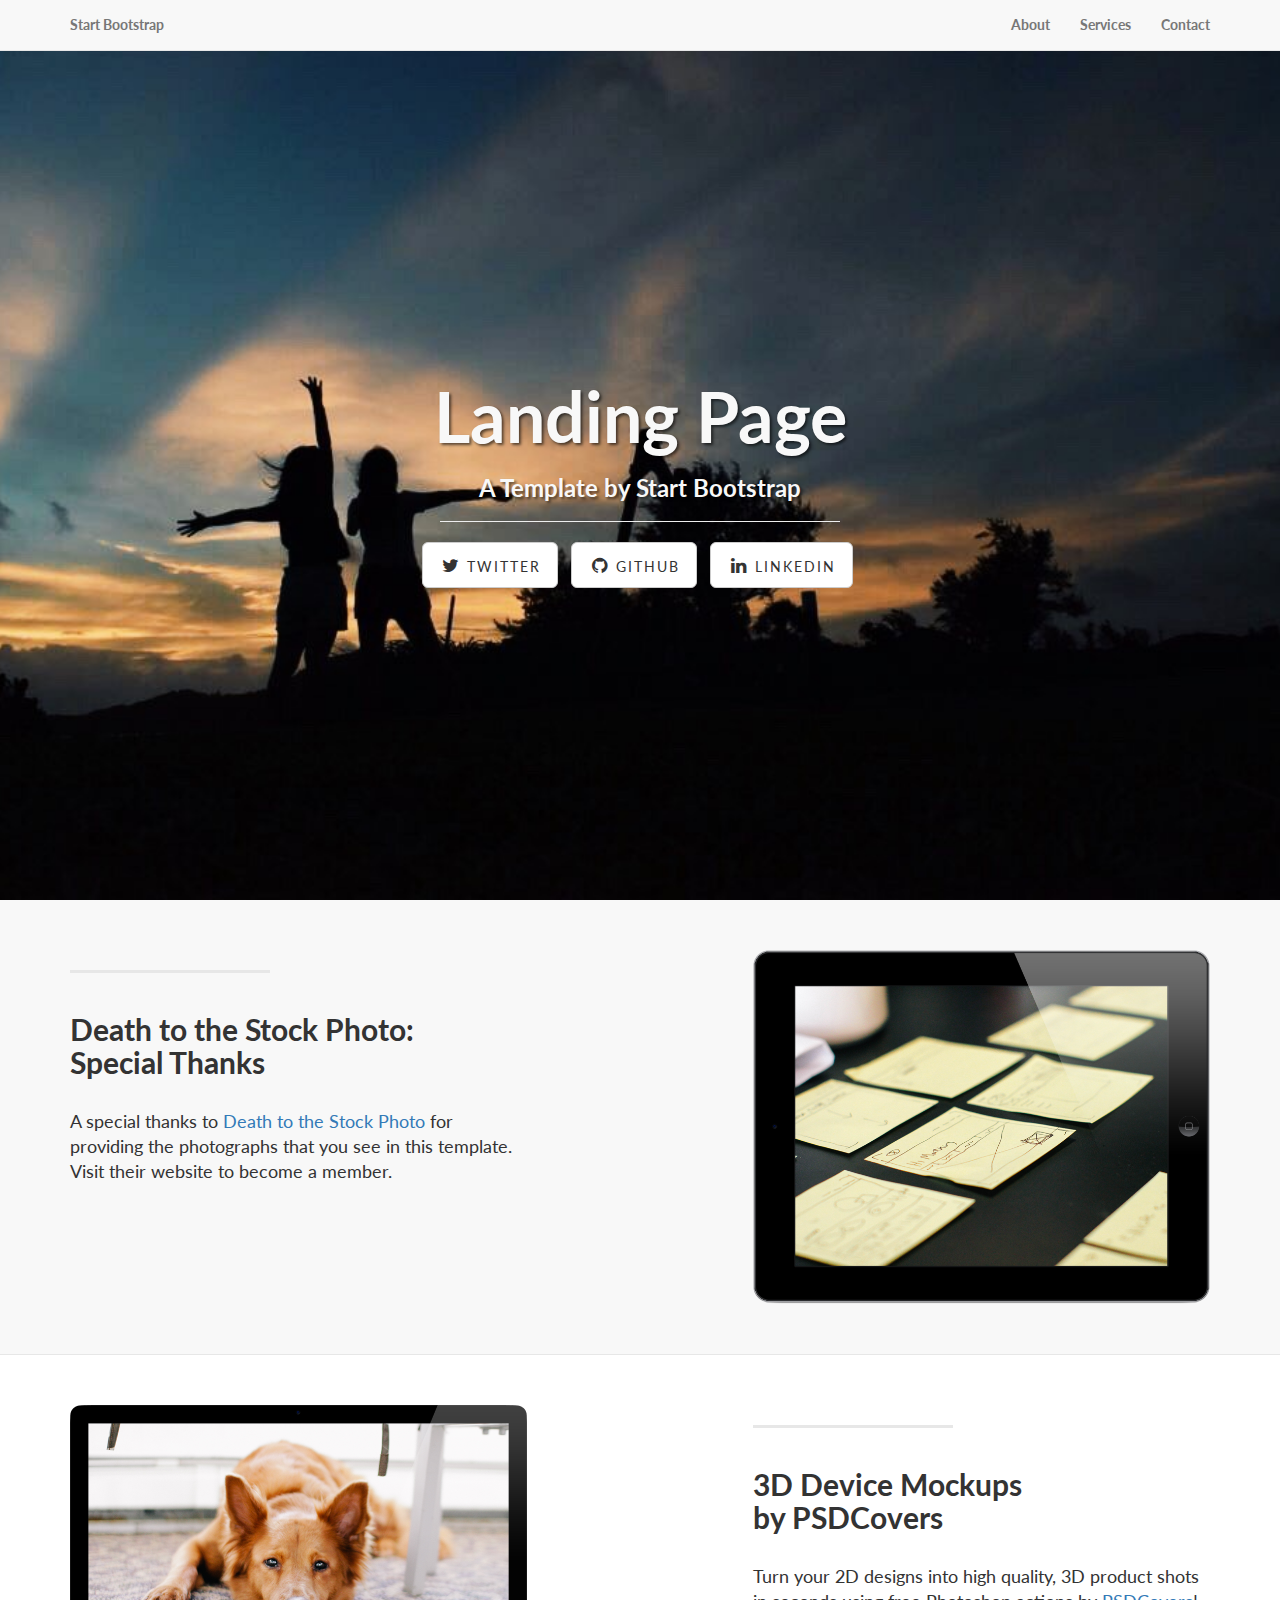
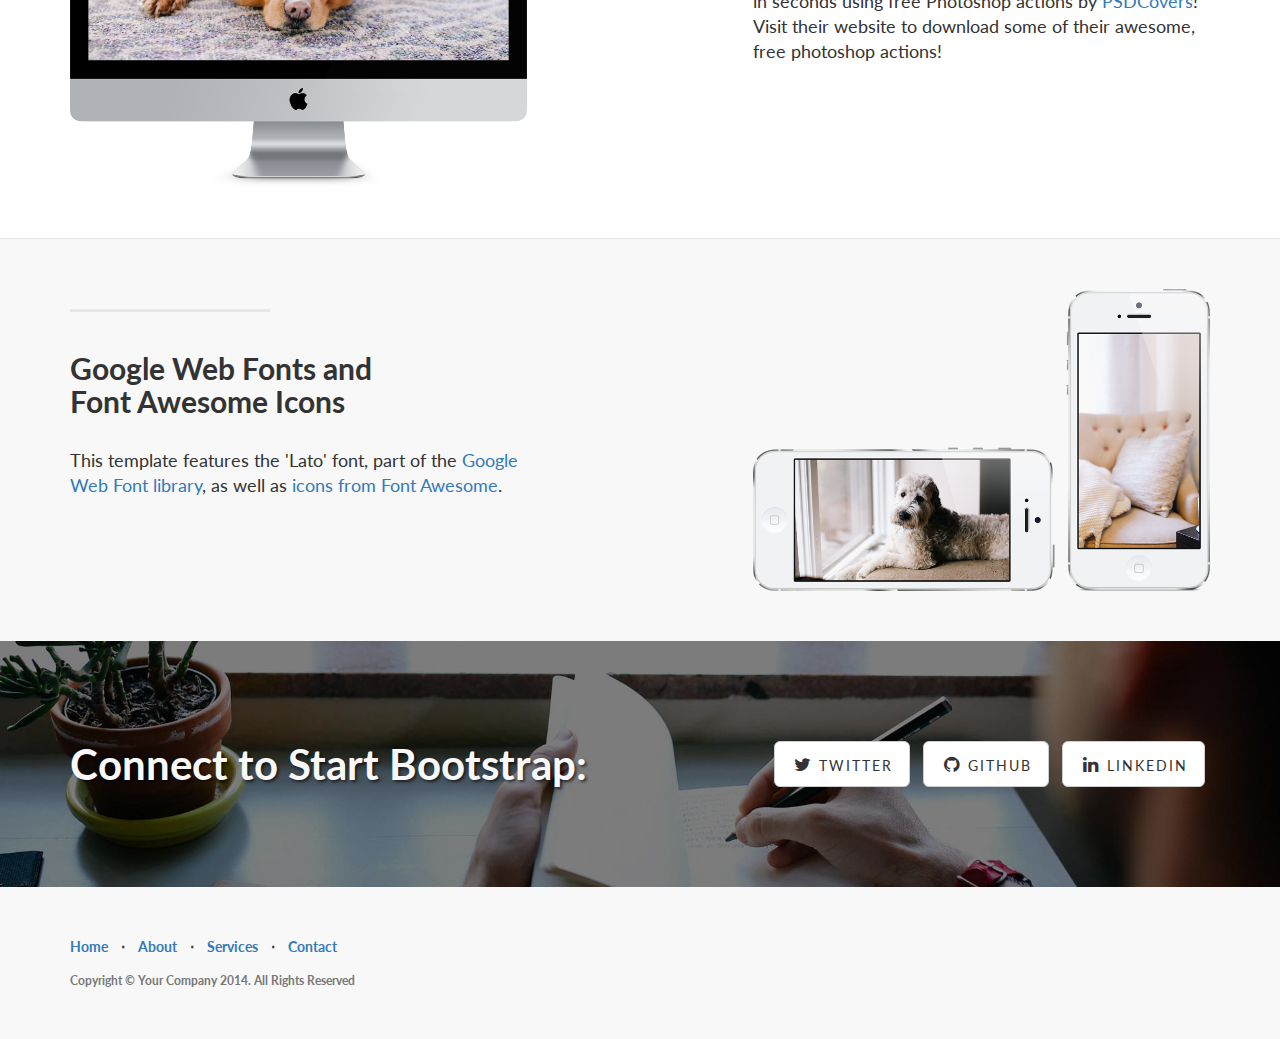
==== index.html @ 7288cabb "init" ====
<!DOCTYPE html>
<html lang="en">

<head>

    <meta charset="utf-8">
    <meta http-equiv="X-UA-Compatible" content="IE=edge">
    <meta name="viewport" content="width=device-width, initial-scale=1">
    <meta name="description" content="">
    <meta name="author" content="">

    <title>Landing Page - Start Bootstrap Theme</title>

    <!-- Bootstrap Core CSS -->
    <link href="css/bootstrap.min.css" rel="stylesheet">

    <!-- Custom CSS -->
    <link href="css/landing-page.css" rel="stylesheet">

    <!-- Custom Fonts -->
    <link href="font-awesome/css/font-awesome.min.css" rel="stylesheet" type="text/css">
    <link href="https://fonts.googleapis.com/css?family=Lato:300,400,700,300italic,400italic,700italic" rel="stylesheet" type="text/css">

    <!-- HTML5 Shim and Respond.js IE8 support of HTML5 elements and media queries -->
    <!-- WARNING: Respond.js doesn't work if you view the page via file:// -->
    <!--[if lt IE 9]>
        <script src="https://oss.maxcdn.com/libs/html5shiv/3.7.0/html5shiv.js"></script>
        <script src="https://oss.maxcdn.com/libs/respond.js/1.4.2/respond.min.js"></script>
    <![endif]-->

</head>

<body>

    <!-- Navigation -->
    <nav class="navbar navbar-default navbar-fixed-top topnav" role="navigation">
        <div class="container topnav">
            <!-- Brand and toggle get grouped for better mobile display -->
            <div class="navbar-header">
                <button type="button" class="navbar-toggle" data-toggle="collapse" data-target="#bs-example-navbar-collapse-1">
                    <span class="sr-only">Toggle navigation</span>
                    <span class="icon-bar"></span>
                    <span class="icon-bar"></span>
                    <span class="icon-bar"></span>
                </button>
                <a class="navbar-brand topnav" href="#">Start Bootstrap</a>
            </div>
            <!-- Collect the nav links, forms, and other content for toggling -->
            <div class="collapse navbar-collapse" id="bs-example-navbar-collapse-1">
                <ul class="nav navbar-nav navbar-right">
                    <li>
                        <a href="#about">About</a>
                    </li>
                    <li>
                        <a href="#services">Services</a>
                    </li>
                    <li>
                        <a href="#contact">Contact</a>
                    </li>
                </ul>
            </div>
            <!-- /.navbar-collapse -->
        </div>
        <!-- /.container -->
    </nav>


    <!-- Header -->
    <a name="about"></a>
    <div class="intro-header">
        <div class="container">

            <div class="row">
                <div class="col-lg-12">
                    <div class="intro-message">
                        <h1>Landing Page</h1>
                        <h3>A Template by Start Bootstrap</h3>
                        <hr class="intro-divider">
                        <ul class="list-inline intro-social-buttons">
                            <li>
                                <a href="https://twitter.com/SBootstrap" class="btn btn-default btn-lg"><i class="fa fa-twitter fa-fw"></i> <span class="network-name">Twitter</span></a>
                            </li>
                            <li>
                                <a href="https://github.com/IronSummitMedia/startbootstrap" class="btn btn-default btn-lg"><i class="fa fa-github fa-fw"></i> <span class="network-name">Github</span></a>
                            </li>
                            <li>
                                <a href="#" class="btn btn-default btn-lg"><i class="fa fa-linkedin fa-fw"></i> <span class="network-name">Linkedin</span></a>
                            </li>
                        </ul>
                    </div>
                </div>
            </div>

        </div>
        <!-- /.container -->

    </div>
    <!-- /.intro-header -->

    <!-- Page Content -->

	<a  name="services"></a>
    <div class="content-section-a">

        <div class="container">
            <div class="row">
                <div class="col-lg-5 col-sm-6">
                    <hr class="section-heading-spacer">
                    <div class="clearfix"></div>
                    <h2 class="section-heading">Death to the Stock Photo:<br>Special Thanks</h2>
                    <p class="lead">A special thanks to <a target="_blank" href="http://join.deathtothestockphoto.com/">Death to the Stock Photo</a> for providing the photographs that you see in this template. Visit their website to become a member.</p>
                </div>
                <div class="col-lg-5 col-lg-offset-2 col-sm-6">
                    <img class="img-responsive" src="img/ipad.png" alt="">
                </div>
            </div>

        </div>
        <!-- /.container -->

    </div>
    <!-- /.content-section-a -->

    <div class="content-section-b">

        <div class="container">

            <div class="row">
                <div class="col-lg-5 col-lg-offset-1 col-sm-push-6  col-sm-6">
                    <hr class="section-heading-spacer">
                    <div class="clearfix"></div>
                    <h2 class="section-heading">3D Device Mockups<br>by PSDCovers</h2>
                    <p class="lead">Turn your 2D designs into high quality, 3D product shots in seconds using free Photoshop actions by <a target="_blank" href="http://www.psdcovers.com/">PSDCovers</a>! Visit their website to download some of their awesome, free photoshop actions!</p>
                </div>
                <div class="col-lg-5 col-sm-pull-6  col-sm-6">
                    <img class="img-responsive" src="img/dog.png" alt="">
                </div>
            </div>

        </div>
        <!-- /.container -->

    </div>
    <!-- /.content-section-b -->

    <div class="content-section-a">

        <div class="container">

            <div class="row">
                <div class="col-lg-5 col-sm-6">
                    <hr class="section-heading-spacer">
                    <div class="clearfix"></div>
                    <h2 class="section-heading">Google Web Fonts and<br>Font Awesome Icons</h2>
                    <p class="lead">This template features the 'Lato' font, part of the <a target="_blank" href="http://www.google.com/fonts">Google Web Font library</a>, as well as <a target="_blank" href="http://fontawesome.io">icons from Font Awesome</a>.</p>
                </div>
                <div class="col-lg-5 col-lg-offset-2 col-sm-6">
                    <img class="img-responsive" src="img/phones.png" alt="">
                </div>
            </div>

        </div>
        <!-- /.container -->

    </div>
    <!-- /.content-section-a -->

	<a  name="contact"></a>
    <div class="banner">

        <div class="container">

            <div class="row">
                <div class="col-lg-6">
                    <h2>Connect to Start Bootstrap:</h2>
                </div>
                <div class="col-lg-6">
                    <ul class="list-inline banner-social-buttons">
                        <li>
                            <a href="https://twitter.com/SBootstrap" class="btn btn-default btn-lg"><i class="fa fa-twitter fa-fw"></i> <span class="network-name">Twitter</span></a>
                        </li>
                        <li>
                            <a href="https://github.com/IronSummitMedia/startbootstrap" class="btn btn-default btn-lg"><i class="fa fa-github fa-fw"></i> <span class="network-name">Github</span></a>
                        </li>
                        <li>
                            <a href="#" class="btn btn-default btn-lg"><i class="fa fa-linkedin fa-fw"></i> <span class="network-name">Linkedin</span></a>
                        </li>
                    </ul>
                </div>
            </div>

        </div>
        <!-- /.container -->

    </div>
    <!-- /.banner -->

    <!-- Footer -->
    <footer>
        <div class="container">
            <div class="row">
                <div class="col-lg-12">
                    <ul class="list-inline">
                        <li>
                            <a href="#">Home</a>
                        </li>
                        <li class="footer-menu-divider">&sdot;</li>
                        <li>
                            <a href="#about">About</a>
                        </li>
                        <li class="footer-menu-divider">&sdot;</li>
                        <li>
                            <a href="#services">Services</a>
                        </li>
                        <li class="footer-menu-divider">&sdot;</li>
                        <li>
                            <a href="#contact">Contact</a>
                        </li>
                    </ul>
                    <p class="copyright text-muted small">Copyright &copy; Your Company 2014. All Rights Reserved</p>
                </div>
            </div>
        </div>
    </footer>

    <!-- jQuery -->
    <script src="js/jquery.js"></script>

    <!-- Bootstrap Core JavaScript -->
    <script src="js/bootstrap.min.js"></script>

</body>

</html>
---- css/landing-page.css ----
/*
 * Start Bootstrap - Landing Page (http://startbootstrap.com/)
 * Copyright 2013-2016 Start Bootstrap
 * Licensed under MIT (https://github.com/BlackrockDigital/startbootstrap/blob/gh-pages/LICENSE)
 */

body,
html {
    width: 100%;
    height: 100%;
}

body,
h1,
h2,
h3,
h4,
h5,
h6 {
    font-family: "Lato","Helvetica Neue",Helvetica,Arial,sans-serif;
    font-weight: 700;
}

.topnav {
    font-size: 14px; 
}

.lead {
    font-size: 18px;
    font-weight: 400;
}

.intro-header {
    padding-top: 150px; /* If you're making other pages, make sure there is 50px of padding to make sure the navbar doesn't overlap content! */
    padding-bottom: 50px;
    text-align: center;
    color: #f8f8f8;
    background: url(../img/login.jpg) no-repeat center center;
    background-size: cover;
    height: 100%;
    width: 100%;
}

.intro-message {
    position: relative;
    padding-top: 20%;
    padding-bottom: 20%;
}

.intro-message > h1 {
    margin: 0;
    text-shadow: 2px 2px 3px rgba(0,0,0,0.6);
    font-size: 5em;
}

.intro-divider {
    width: 400px;
    border-top: 1px solid #f8f8f8

    border-bottom: 1px solid rgba(0,0,0,0.2);
}

.intro-message > h3 {
    text-shadow: 2px 2px 3px rgba(0,0,0,0.6);
}

.modal-dialog {
    opacity: 0.8;
}

.text-center {
    color: black;
}

.pull-right{
    padding-right: 15px;
    padding-left: 0;
    border-right: 5px solid #eee;
    border-left: 0;
}

.pull-left{
    padding-left: 15px;
    padding-right: 0;
    border-left: 5px solid #eee;
    border-right: 0;
}

@media(max-width:767px) {
    .intro-message {
        padding-bottom: 15%;
    }

    .intro-message > h1 {
        font-size: 3em;
    }

    ul.intro-social-buttons > li {
        display: block;
        margin-bottom: 20px;
        padding: 0;
    }

    ul.intro-social-buttons > li:last-child {
        margin-bottom: 0;
    }

    .intro-divider {
        width: 100%;
    }
}

.network-name {
    text-transform: uppercase;
    font-size: 14px;
    font-weight: 400;
    letter-spacing: 2px;
}

.content-section-a {
    padding: 50px 0;
    background-color: #f8f8f8;
}

.content-section-b {
    padding: 50px 0;
    border-top: 1px solid #e7e7e7;
    border-bottom: 1px solid #e7e7e7;
}

.section-heading {
    margin-bottom: 30px;
}

.section-heading-spacer {
    float: left;
    width: 200px;
    border-top: 3px solid #e7e7e7;
}

.banner {
    padding: 100px 0;
    color: #f8f8f8;
    background: url(../img/banner-bg.jpg) no-repeat center center;
    background-size: cover;
}

.banner h2 {
    margin: 0;
    text-shadow: 2px 2px 3px rgba(0,0,0,0.6);
    font-size: 3em;
}

.banner ul {
    margin-bottom: 0;
}

.banner-social-buttons {
    float: right;
    margin-top: 0;
}

@media(max-width:1199px) {
    ul.banner-social-buttons {
        float: left;
        margin-top: 15px;
    }
}

@media(max-width:767px) {
    .banner h2 {
        margin: 0;
        text-shadow: 2px 2px 3px rgba(0,0,0,0.6);
        font-size: 3em;
    }

    ul.banner-social-buttons > li {
        display: block;
        margin-bottom: 20px;
        padding: 0;
    }

    ul.banner-social-buttons > li:last-child {
        margin-bottom: 0;
    }
}

footer {
    padding: 50px 0;
    background-color: #f8f8f8;
}

p.copyright {
    margin: 15px 0 0;
}
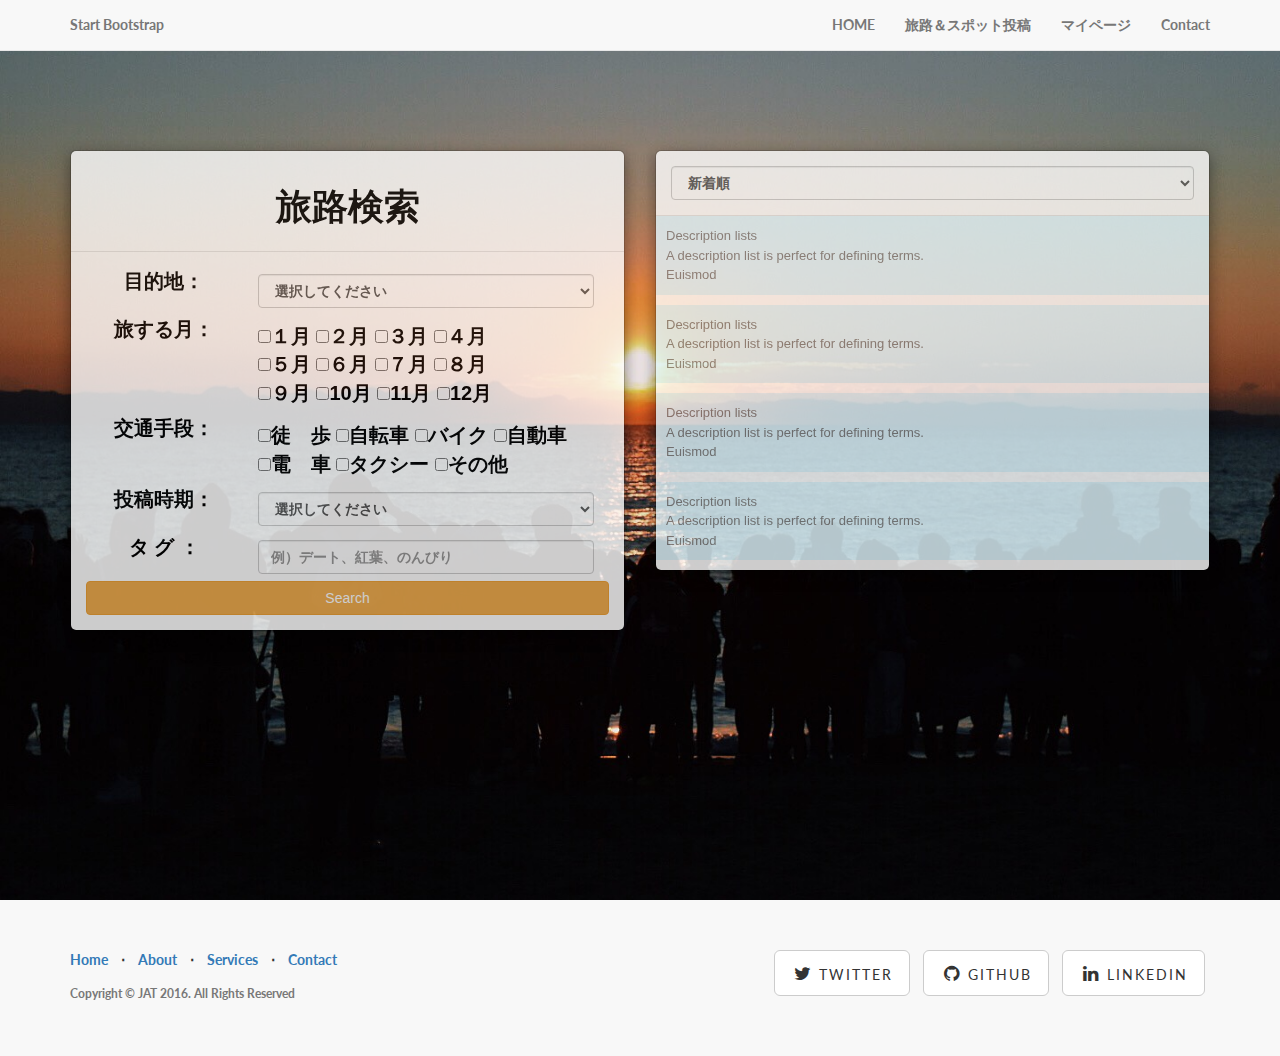
==== commit 390b1ea5: "index完成.login改変" ====
--- a/index.html
+++ b/index.html
@@ -1,5 +1,5 @@
 <!DOCTYPE html>
-<html lang="en">
+<html lang="jp">
 
 <head>
 
@@ -9,7 +9,7 @@
     <meta name="description" content="">
     <meta name="author" content="">
 
-    <title>Landing Page - Start Bootstrap Theme</title>
+    <title>JAT - Japan Arange Trip</title>
 
     <!-- Bootstrap Core CSS -->
     <link href="css/bootstrap.min.css" rel="stylesheet">
@@ -49,10 +49,13 @@
             <div class="collapse navbar-collapse" id="bs-example-navbar-collapse-1">
                 <ul class="nav navbar-nav navbar-right">
                     <li>
-                        <a href="#about">About</a>
-                    </li>
-                    <li>
-                        <a href="#services">Services</a>
+                        <a href="#home">HOME</a>
+                    </li>
+                    <li>
+                        <a href="#post">旅路＆スポット投稿</a>
+                    </li>
+                    <li>
+                        <a href="#mypage">マイページ</a>
                     </li>
                     <li>
                         <a href="#contact">Contact</a>
@@ -67,139 +70,135 @@
 
     <!-- Header -->
     <a name="about"></a>
-    <div class="intro-header">
+    <div class="intro-header-index">
         <div class="container">
 
             <div class="row">
-                <div class="col-lg-12">
-                    <div class="intro-message">
-                        <h1>Landing Page</h1>
-                        <h3>A Template by Start Bootstrap</h3>
-                        <hr class="intro-divider">
-                        <ul class="list-inline intro-social-buttons">
-                            <li>
-                                <a href="https://twitter.com/SBootstrap" class="btn btn-default btn-lg"><i class="fa fa-twitter fa-fw"></i> <span class="network-name">Twitter</span></a>
-                            </li>
-                            <li>
-                                <a href="https://github.com/IronSummitMedia/startbootstrap" class="btn btn-default btn-lg"><i class="fa fa-github fa-fw"></i> <span class="network-name">Github</span></a>
-                            </li>
-                            <li>
-                                <a href="#" class="btn btn-default btn-lg"><i class="fa fa-linkedin fa-fw"></i> <span class="network-name">Linkedin</span></a>
-                            </li>
-                        </ul>
-                    </div>
-                </div>
-            </div>
-
+                <div class="col-lg-6">
+
+                      <div class="modal-dialog-index">
+                          <div class="modal-content">
+                              <div class="modal-header">
+                                <h1 class="text-center">旅路検索</h1>
+                              </div>
+                                <div class="modal-body">
+                                    <label class="col-md-4 control-label">目的地：</label>
+                                      <div class="col-md-8 research">
+                                        <select class="form-control" placeholder="都道府県">
+                                          <option value="">選択してください</option>
+                                          <option value="">北海道</option>
+                                          <option value="">青森県</option>
+                                        </select>
+                                      </div>
+
+                                    <label class="col-md-4 control-label">旅する月：</label>
+                                      <div class="col-md-8 research">
+                                        <input type="checkbox" name="1" value="1" />１月
+                                        <input type="checkbox" name="2" value="2" />２月
+                                        <input type="checkbox" name="3" value="3" />３月
+                                        <input type="checkbox" name="4" value="4" />４月
+                                        <br>
+                                        <input type="checkbox" name="5" value="5" />５月
+                                        <input type="checkbox" name="6" value="6" />６月
+                                        <input type="checkbox" name="7" value="7" />７月
+                                        <input type="checkbox" name="8" value="8" />８月
+                                        <br>
+                                        <input type="checkbox" name="9" value="9" />９月
+                                        <input type="checkbox" name="10" value="10" />10月
+                                        <input type="checkbox" name="11" value="11" />11月
+                                        <input type="checkbox" name="12" value="12" />12月
+                                        <br>
+                                      </div>
+
+
+                                      <label class="col-md-4 control-label">交通手段：</label>
+                                        <div class="col-md-8 research">
+                                          <input type="checkbox" value="walk" />徒　歩
+                                          <input type="checkbox" value="bike" />自転車
+                                          <input type="checkbox" value="autobike" />バイク
+                                          <input type="checkbox" value="car" />自動車
+                                          <br>
+                                          <input type="checkbox" value="train" />電　車
+                                          <input type="checkbox" value="cab" />タクシー
+                                          <input type="checkbox" value="other" />その他　
+                                        </div>
+
+                                      <label class="col-md-4 control-label">投稿時期：</label>
+                                        <div class="col-md-8 research">
+                                          <select class="form-control" placeholder="選択してください">
+                                            <option value="">選択してください</option>
+                                            <option value="">直近１か月</option>
+                                            <option value="">直近３か月</option>
+                                            <option value="">直近６か月</option>
+                                          </select>
+                                        </div>
+
+                                      <label class="col-md-4 control-label"> タ グ ：</label>
+                                        <div class="col-md-8 research">
+                                          <input type="text" class="form-control" placeholder="例）デート、紅葉、のんびり">
+                                        </div>
+
+                                       <button type="submit" class="btn btn-block btn-default btn-warning" value="Login"/>Search</button>
+                                </div>
+                          </div>
+                      </div>
+                </div>
+
+                <div class="col-lg-6">
+                      <div class="modal-dialog-post">
+                          <div class="modal-content">
+                              <div class="modal-header">
+                                <select class="form-control" placeholder="最新投稿">
+                                  <option value="">新着順</option>
+                                  <option value="">人気順</option>
+                                </select>
+                              </div>
+
+                              <div class="row">
+                                <div class="col-md-12">
+
+                                  <li class="index-comment index-user-comment">
+                                    <p>Description lists<br>
+                                    A description list is perfect for defining terms.<br>
+                                    Euismod</p>
+                                  </li>
+
+                                  <li class="index-comment index-user-comment">
+                                    <p>Description lists<br>
+                                    A description list is perfect for defining terms.<br>
+                                    Euismod</p>
+                                  </li>
+
+                                  <li class="index-comment index-user-comment">
+                                    <p>Description lists<br>
+                                    A description list is perfect for defining terms.<br>
+                                    Euismod</p>
+                                  </li>
+
+                                  <li class="index-comment index-user-comment">
+                                    <p>Description lists<br>
+                                    A description list is perfect for defining terms.<br>
+                                    Euismod</p>
+                                  </li>
+
+                                </div>
+                            </div>
+
+                          </div>
+                      </div>
+                </div>
+            </div>
         </div>
         <!-- /.container -->
 
     </div>
     <!-- /.intro-header -->
-
-    <!-- Page Content -->
-
-	<a  name="services"></a>
-    <div class="content-section-a">
-
-        <div class="container">
-            <div class="row">
-                <div class="col-lg-5 col-sm-6">
-                    <hr class="section-heading-spacer">
-                    <div class="clearfix"></div>
-                    <h2 class="section-heading">Death to the Stock Photo:<br>Special Thanks</h2>
-                    <p class="lead">A special thanks to <a target="_blank" href="http://join.deathtothestockphoto.com/">Death to the Stock Photo</a> for providing the photographs that you see in this template. Visit their website to become a member.</p>
-                </div>
-                <div class="col-lg-5 col-lg-offset-2 col-sm-6">
-                    <img class="img-responsive" src="img/ipad.png" alt="">
-                </div>
-            </div>
-
-        </div>
-        <!-- /.container -->
-
-    </div>
-    <!-- /.content-section-a -->
-
-    <div class="content-section-b">
-
-        <div class="container">
-
-            <div class="row">
-                <div class="col-lg-5 col-lg-offset-1 col-sm-push-6  col-sm-6">
-                    <hr class="section-heading-spacer">
-                    <div class="clearfix"></div>
-                    <h2 class="section-heading">3D Device Mockups<br>by PSDCovers</h2>
-                    <p class="lead">Turn your 2D designs into high quality, 3D product shots in seconds using free Photoshop actions by <a target="_blank" href="http://www.psdcovers.com/">PSDCovers</a>! Visit their website to download some of their awesome, free photoshop actions!</p>
-                </div>
-                <div class="col-lg-5 col-sm-pull-6  col-sm-6">
-                    <img class="img-responsive" src="img/dog.png" alt="">
-                </div>
-            </div>
-
-        </div>
-        <!-- /.container -->
-
-    </div>
-    <!-- /.content-section-b -->
-
-    <div class="content-section-a">
-
-        <div class="container">
-
-            <div class="row">
-                <div class="col-lg-5 col-sm-6">
-                    <hr class="section-heading-spacer">
-                    <div class="clearfix"></div>
-                    <h2 class="section-heading">Google Web Fonts and<br>Font Awesome Icons</h2>
-                    <p class="lead">This template features the 'Lato' font, part of the <a target="_blank" href="http://www.google.com/fonts">Google Web Font library</a>, as well as <a target="_blank" href="http://fontawesome.io">icons from Font Awesome</a>.</p>
-                </div>
-                <div class="col-lg-5 col-lg-offset-2 col-sm-6">
-                    <img class="img-responsive" src="img/phones.png" alt="">
-                </div>
-            </div>
-
-        </div>
-        <!-- /.container -->
-
-    </div>
-    <!-- /.content-section-a -->
-
-	<a  name="contact"></a>
-    <div class="banner">
-
-        <div class="container">
-
-            <div class="row">
-                <div class="col-lg-6">
-                    <h2>Connect to Start Bootstrap:</h2>
-                </div>
-                <div class="col-lg-6">
-                    <ul class="list-inline banner-social-buttons">
-                        <li>
-                            <a href="https://twitter.com/SBootstrap" class="btn btn-default btn-lg"><i class="fa fa-twitter fa-fw"></i> <span class="network-name">Twitter</span></a>
-                        </li>
-                        <li>
-                            <a href="https://github.com/IronSummitMedia/startbootstrap" class="btn btn-default btn-lg"><i class="fa fa-github fa-fw"></i> <span class="network-name">Github</span></a>
-                        </li>
-                        <li>
-                            <a href="#" class="btn btn-default btn-lg"><i class="fa fa-linkedin fa-fw"></i> <span class="network-name">Linkedin</span></a>
-                        </li>
-                    </ul>
-                </div>
-            </div>
-
-        </div>
-        <!-- /.container -->
-
-    </div>
-    <!-- /.banner -->
 
     <!-- Footer -->
     <footer>
         <div class="container">
             <div class="row">
-                <div class="col-lg-12">
+                <div class="col-lg-6">
                     <ul class="list-inline">
                         <li>
                             <a href="#">Home</a>
@@ -217,7 +216,21 @@
                             <a href="#contact">Contact</a>
                         </li>
                     </ul>
-                    <p class="copyright text-muted small">Copyright &copy; Your Company 2014. All Rights Reserved</p>
+                    <p class="copyright text-muted small">Copyright &copy; JAT 2016. All Rights Reserved</p>
+                </div>
+
+                <div class="col-lg-6">
+                    <ul class="list-inline banner-social-buttons">
+                        <li>
+                            <a href="https://twitter.com/SBootstrap" class="btn btn-default btn-lg"><i class="fa fa-twitter fa-fw"></i> <span class="network-name">Twitter</span></a>
+                        </li>
+                        <li>
+                            <a href="https://github.com/IronSummitMedia/startbootstrap" class="btn btn-default btn-lg"><i class="fa fa-github fa-fw"></i> <span class="network-name">Github</span></a>
+                        </li>
+                        <li>
+                            <a href="#" class="btn btn-default btn-lg"><i class="fa fa-linkedin fa-fw"></i> <span class="network-name">Linkedin</span></a>
+                        </li>
+                    </ul>
                 </div>
             </div>
         </div>
--- a/css/landing-page.css
+++ b/css/landing-page.css
@@ -8,6 +8,7 @@
 html {
     width: 100%;
     height: 100%;
+    font-family: 游ゴシック体, 'Yu Gothic', YuGothic, 'ヒラギノ角ゴシック Pro', 'Hiragino Kaku Gothic Pro', メイリオ, Meiryo, Osaka, 'ＭＳ Ｐゴシック', 'MS PGothic', sans-serif;
 }
 
 body,
@@ -41,6 +42,19 @@
     width: 100%;
 }
 
+.intro-header-index {
+    padding-top: 150px; /* If you're making other pages, make sure there is 50px of padding to make sure the navbar doesn't overlap content! */
+    padding-bottom: 50px;
+/*    text-align: center;*/
+    font-size: 20px;
+    font-family: 游ゴシック体, 'Yu Gothic', YuGothic, 'ヒラギノ角ゴシック Pro', 'Hiragino Kaku Gothic Pro', メイリオ, Meiryo, Osaka, 'ＭＳ Ｐゴシック', 'MS PGothic', sans-serif;
+    color: #000000;
+    background: url(../img/index.jpg) no-repeat center center;
+    background-size: cover;
+    height: 100%;
+    width: 100%;
+}
+
 .intro-message {
     position: relative;
     padding-top: 20%;
@@ -65,11 +79,30 @@
 }
 
 .modal-dialog {
+    opacity: 0.9;
+}
+
+.modal-dialog-index {
+    opacity: 0.8;
+    display: -webkit-flex;
+    display: flex;
+    max-width:100%;
+    margin:0 auto;
+}
+
+.modal-dialog-post {
     opacity: 0.8;
 }
 
 .text-center {
     color: black;
+}
+
+.checkbox-cokkie{
+    text-align: left;
+    color: #808080;
+    padding: 0px 0px 10px 15px;
+    font-size: 9px;
 }
 
 .pull-right{
@@ -86,6 +119,10 @@
     border-right: 0;
 }
 
+.col-md-12 dl{
+    border-bottom: 1px solid #e5e5e5;
+}
+
 @media(max-width:767px) {
     .intro-message {
         padding-bottom: 15%;
@@ -185,6 +222,297 @@
     }
 }
 
+.comment-section{
+    list-style: none;
+    max-width: 800px;
+    width: 100%;
+    margin: 50px auto;
+    padding: 10px;
+}
+
+.comment{
+    display: flex;
+    border-radius: 3px;
+    margin-bottom: 10px;
+    flex-wrap: wrap;
+    font: normal 13px sans-serif;
+}
+
+.comment.user-comment{
+    color:  #808080;
+}
+
+.comment.author-comment{
+    color:  #60686d;
+    justify-content: flex-end;
+}
+
+.index-comment{
+    display: flex;
+    border-radius: 3px;
+    flex-wrap: wrap;
+    font: normal 13px sans-serif;
+}
+
+.index-comment.index-user-comment{
+    color:  #808080;
+}
+
+.research{
+    border-radius: 3px;
+    flex-wrap: wrap;
+    margin-top: 7px;
+    margin-bottom: 7px;
+        /* サイドバーには固定幅を利用し、伸縮しないように設定します。（flex-grow のデフォルト値は 0）*/
+    -webkit-flex-shrink:0;
+    flex-shrink:0;
+    width: 70%;
+    height: 100%;
+}
+
+.control-label{
+    /* flex-grow を設定し、余白スペースいっぱいに自動で伸縮するように設定します。*/
+    -webkit-flex-grow:1;
+    flex-grow:1;
+    margin: 0 auto;
+    width: 30%;
+    height: 100%;
+    text-align: center;
+}
+
+/* User and time info */
+
+.comment .info{
+    width: 17%;
+}
+
+.comment.user-comment .info{
+    text-align: right;
+}
+
+.comment.author-comment .info{
+    order: 3;
+}
+
+
+.comment .info a{   /* User name */
+    display: block;
+    text-decoration: none;
+    color: #656c71;
+    font-weight: bold;
+    text-overflow: ellipsis;
+    overflow: hidden;
+    white-space: nowrap;
+    padding: 10px 0 3px 0;
+}
+
+.comment .info span{    /* Time */
+    font-size: 11px;
+    color:  #9ca7af;
+}
+
+
+/* The user avatar */
+
+.comment .avatar{
+    width: 8%;
+}
+
+.comment.user-comment .avatar{
+    padding: 10px 18px 0 3px;
+}
+
+.comment.author-comment .avatar{
+    order: 2;
+    padding: 10px 3px 0 18px;
+}
+
+.comment .avatar img{
+    display: block;
+    border-radius: 50%;
+}
+
+.comment.user-comment .avatar img{
+    float: right;
+}
+
+
+
+
+
+/* The comment text */
+
+.comment p{
+    line-height: 1.5;
+    padding: 18px 22px;
+    width: 50%;
+    position: relative;
+    word-wrap: break-word;
+}
+
+.comment.user-comment p{
+    background-color:  #f3f3f3;
+}
+
+.index-comment.index-user-comment p{
+    background-color: #e2f8ff;
+}
+
+.comment.author-comment p{
+    background-color:  #e2f8ff;
+    order: 1;
+}
+
+.user-comment p:after{
+    content: '';
+    position: absolute;
+    width: 15px;
+    height: 15px;
+    border-radius: 50%;
+    background-color: #ffffff;
+    border: 2px solid #f3f3f3;
+    left: -8px;
+    top: 18px;
+}
+
+.index-comment p{
+    line-height: 1.5;
+    padding: 10px 10px;
+    width: 100%;
+    position: relative;
+    word-wrap: break-word;
+    text-align: left;
+}
+
+.author-comment p:after{
+    content: '';
+    position: absolute;
+    width: 15px;
+    height: 15px;
+    border-radius: 50%;
+    background-color: #ffffff;
+    border: 2px solid #e2f8ff;
+    right: -8px;
+    top: 18px;
+}
+
+
+
+
+/* Comment form */
+
+.write-new{
+    margin: 80px auto 0;
+    width: 50%;
+}
+
+.write-new textarea{
+    color:  #444;
+    font: inherit;
+
+    outline: 0;
+    border-radius: 3px;
+    border: 1px solid #cecece;
+    background-color:  #fefefe;
+    box-shadow: 1px 2px 1px 0 rgba(0, 0, 0, 0.06);
+    overflow: auto;
+
+    width:100%;
+    min-height: 80px;
+    padding: 15px 20px;
+}
+
+.write-new img{
+    border-radius: 50%;
+    margin-top: 15px;
+}
+
+.write-new button{
+    float:right;
+    background-color:  #87bae1;
+    box-shadow: 1px 2px 1px 0 rgba(0, 0, 0, 0.12);
+    border-radius: 2px;
+    border: 0;
+    color: #ffffff;
+    font-weight: bold;
+    cursor: pointer;
+
+    padding: 10px 25px;
+    margin-top: 18px;
+}
+
+
+
+/* Responsive styles */
+
+@media (max-width: 800px){
+    /* Make the paragraph in the comments take up the whole width,
+    forcing the avatar and user info to wrap to the next line*/
+    .comment p{
+        width: 100%;
+    }
+
+    /* Reverse the order of elements in the user comments,
+    so that the avatar and info appear after the text. */
+    .comment.user-comment .info{
+        order: 3;
+        text-align: left;
+    }
+
+    .comment.user-comment .avatar{
+        order: 2;
+    }
+
+    .comment.user-comment p{
+        order: 1;
+    }
+
+
+    /* Align toward the beginning of the container (to the left)
+    all the elements inside the author comments. */
+    .comment.author-comment{
+        justify-content: flex-start;
+    }
+
+
+    .comment-section{
+        margin-top: 10px;
+    }
+
+    .comment .info{
+        width: auto;
+    }
+
+    .comment .info a{
+        padding-top: 15px;
+    }
+
+    .comment.user-comment .avatar,
+    .comment.author-comment .avatar{
+        padding: 15px 10px 0 18px;
+        width: auto;
+    }
+
+    .comment.user-comment p:after,
+    .comment.author-comment p:after{
+        width: 12px;
+        height: 12px;
+        top: initial;
+        left: 28px;
+        bottom: -6px;
+    }
+
+    .write-new{
+        width: 100%;
+    }
+}
+
+
+
+
+
+
+
 footer {
     padding: 50px 0;
     background-color: #f8f8f8;
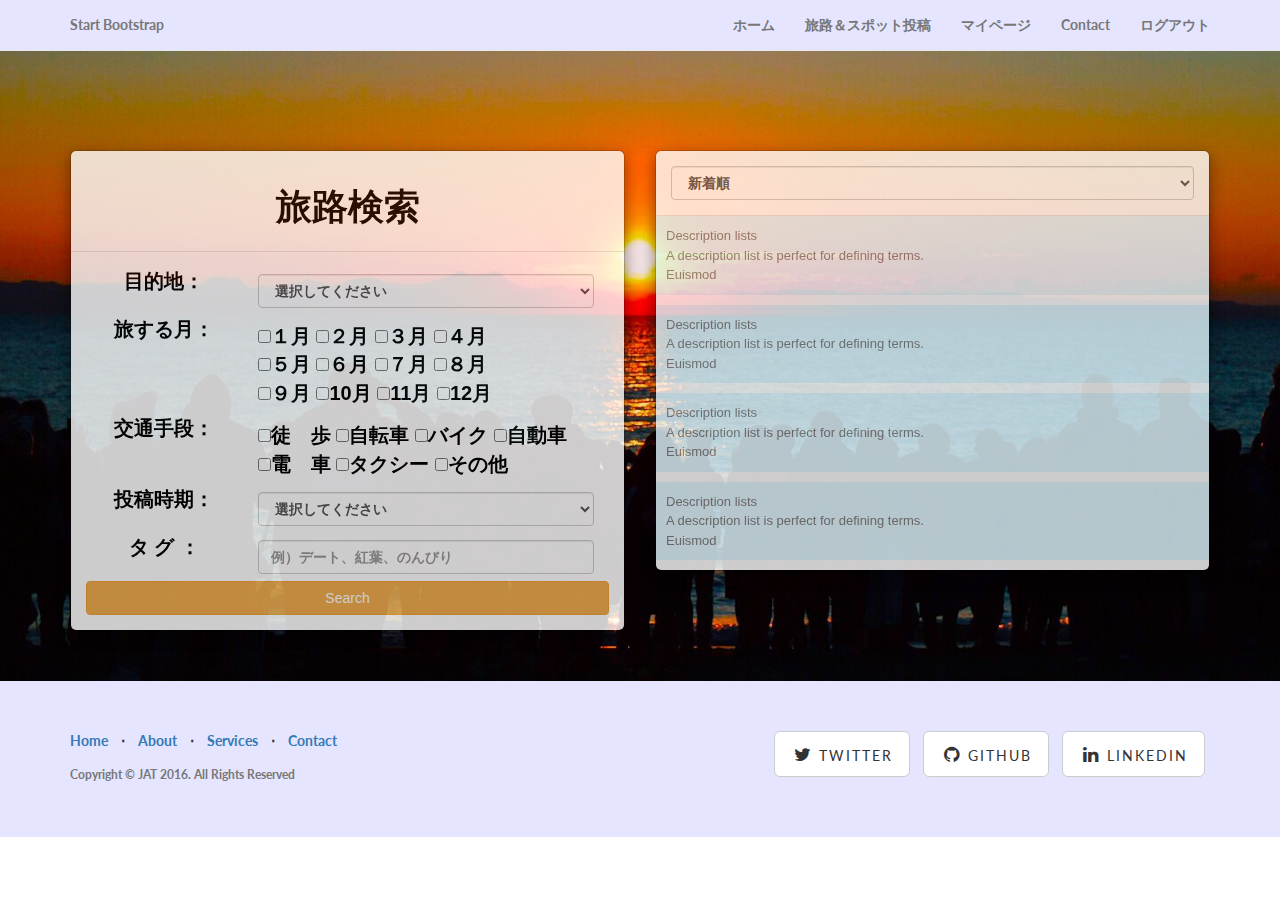
==== commit 5b09c168: "ログアウトアイコンの設置" ====
--- a/index.html
+++ b/index.html
@@ -49,7 +49,7 @@
             <div class="collapse navbar-collapse" id="bs-example-navbar-collapse-1">
                 <ul class="nav navbar-nav navbar-right">
                     <li>
-                        <a href="#home">HOME</a>
+                        <a href="#home">ホーム</a>
                     </li>
                     <li>
                         <a href="#post">旅路＆スポット投稿</a>
@@ -59,6 +59,9 @@
                     </li>
                     <li>
                         <a href="#contact">Contact</a>
+                    </li>
+                    <li>
+                        <a href="#logout">ログアウト</a>
                     </li>
                 </ul>
             </div>
--- a/css/landing-page.css
+++ b/css/landing-page.css
@@ -7,7 +7,8 @@
 body,
 html {
     width: 100%;
-    height: 100%;
+    /*フッター領域が拡大するという不具合調整のため無力化*/
+/*    height: 100%;*/
     font-family: 游ゴシック体, 'Yu Gothic', YuGothic, 'ヒラギノ角ゴシック Pro', 'Hiragino Kaku Gothic Pro', メイリオ, Meiryo, Osaka, 'ＭＳ Ｐゴシック', 'MS PGothic', sans-serif;
 }
 
@@ -22,6 +23,10 @@
     font-weight: 700;
 }
 
+.photo-upload{
+    position: relative;
+}
+
 .topnav {
     font-size: 14px; 
 }
@@ -55,6 +60,42 @@
     width: 100%;
 }
 
+.intro-header-register {
+    padding-top: 150px; /* If you're making other pages, make sure there is 50px of padding to make sure the navbar doesn't overlap content! */
+    padding-bottom: 50px;
+/*    text-align: center;*/
+    font-size: 20px;
+    font-family: 游ゴシック体, 'Yu Gothic', YuGothic, 'ヒラギノ角ゴシック Pro', 'Hiragino Kaku Gothic Pro', メイリオ, Meiryo, Osaka, 'ＭＳ Ｐゴシック', 'MS PGothic', sans-serif;
+    color: #000000;
+    background: url(../img/register.jpg) no-repeat center center;
+    background-size: cover;
+    height: 100%;
+    width: 100%;
+}
+
+.intro-header-plan-list {
+    padding-top: 150px; /* If you're making other pages, make sure there is 50px of padding to make sure the navbar doesn't overlap content! */
+    padding-bottom: 50px;
+/*    text-align: center;*/
+    font-size: 20px;
+    font-family: 游ゴシック体, 'Yu Gothic', YuGothic, 'ヒラギノ角ゴシック Pro', 'Hiragino Kaku Gothic Pro', メイリオ, Meiryo, Osaka, 'ＭＳ Ｐゴシック', 'MS PGothic', sans-serif;
+    color: #000000;
+    background: url(../img/planlist.jpg) no-repeat center center;
+    background-size: cover;
+    height: 100%;
+    width: 100%;
+}
+
+.intro-header-mypage {
+    padding-top: 150px; /* If you're making other pages, make sure there is 50px of padding to make sure the navbar doesn't overlap content! */
+    padding-bottom: 50px;
+    text-align: center;
+    color: #000000;
+    background-size: cover;
+    height: 100%;
+    width: 100%;
+}
+
 .intro-message {
     position: relative;
     padding-top: 20%;
@@ -155,14 +196,69 @@
 }
 
 .content-section-a {
-    padding: 50px 0;
+    padding: 25px 0;
     background-color: #f8f8f8;
 }
 
 .content-section-b {
-    padding: 50px 0;
+    padding: 25px 0;
     border-top: 1px solid #e7e7e7;
     border-bottom: 1px solid #e7e7e7;
+}
+
+.content-section-c {
+    padding: 25px 0;
+    background-color: #ffffff;
+    border-bottom: 1px solid #e7e7e7;
+}
+
+.content-section-mypage {
+    padding-top: 100px; /* If you're making other pages, make sure there is 50px of padding to make sure the navbar doesn't overlap content! */
+    padding-bottom: 50px;
+    background-color: #f8f8f8;
+    text-align: center;
+    height: 100%;
+    width: 100%;
+}
+
+.plan-show{
+    max-height: 330px;
+    margin-top: 10px;
+    margin-bottom: 10px;
+}
+
+.plan-content{
+    max-height: 300px;
+}
+
+.plan-content-profile{
+    height: 60px;
+    max-height:100px;
+}
+
+.plan-idea{
+    text-align: left;
+    padding-left: 30px;
+    max-height: 200px;
+    overflow: auto;
+}
+
+.plan-detail{
+    text-align: center;
+    border-bottom: 1px solid #e7e7e7;
+}
+
+.plan-detail-plan-list{
+    text-align: center;
+}
+
+.mypage-main {
+    background-color: #ffffff;
+}
+
+.mypage-profile {
+    background-color: #f8f8f8;
+
 }
 
 .section-heading {
@@ -279,6 +375,48 @@
     height: 100%;
     text-align: center;
 }
+
+/*---------------------------ゴミ箱、編集アイコン設置--------------------------*/
+
+.btn-set {
+    display: inline-block;
+    height: 30px;
+    width: 30px;
+    margin-right: 5px;
+    margin-left: 5px;
+    line-height: 30px;
+    -moz-border-radius: 15px;
+    border-radius: 15px;
+    text-align: center;
+    border: solid 2px #6495ed;
+ /*   -webkit-box-shadow: 0px 0px 0px 3px rgba(0,0,0,0.75);
+    -moz-box-shadow: 0px 0px 0px 3px rgba(0,0,0,0.75);
+    box-shadow: 0px 0px 0px 3px rgba(0,0,0,0.75);*/
+}
+
+.position-fix{
+    margin-top: 25px;
+    margin-bottom: 10px;
+    color: #1e90ff;
+    font-size: 18px;
+}
+
+.position-fix-plan-list{
+    margin-top: 30px;
+    margin-bottom: 10px;
+    text-align: left;
+    color: #1e90ff;
+    font-size: 20px;
+}
+}
+
+/*---------------------------ゴミ箱、編集アイコン設置完了--------------------------*/
+/*---------------------------マイページ旅路(不具合修正のため無力化)-------------------------------------*/
+/*.plans-title{
+    display: inline-flex;
+}*/
+/*---------------------------マイページ旅路完了-------------------------------------*/
+
 
 /* User and time info */
 
@@ -507,15 +645,47 @@
     }
 }
 
-
-
-
-
-
+/*----------------------register-------------------------------*/
+.register-info{
+    padding: 10px 0 0 10px;
+}
+
+.area-set{
+    padding-top: 15px;
+}
+
+.photo-upload{
+    padding-top: 20px;
+    font-size: 13px;
+}
+
+.register-btn{
+    padding-top: 15px;
+}
+
+/*----------------------<<END>>register------------------------*/
+
+/*----------------------plan_list------------------------------*/
+.btn-control{
+    padding: 20px 0px 10px 80px;
+}
+
+
+.plan-show{
+    padding: 0px 10px 0px 10px;
+    min-height: 275px;
+}
+
+.plan-title{
+    text-align: center;
+}
+
+/*----------------------<<END>>plan_list------------------------*/
 
 footer {
     padding: 50px 0;
-    background-color: #f8f8f8;
+    background-color: #e5e5ff;
+    position: relative;
 }
 
 p.copyright {
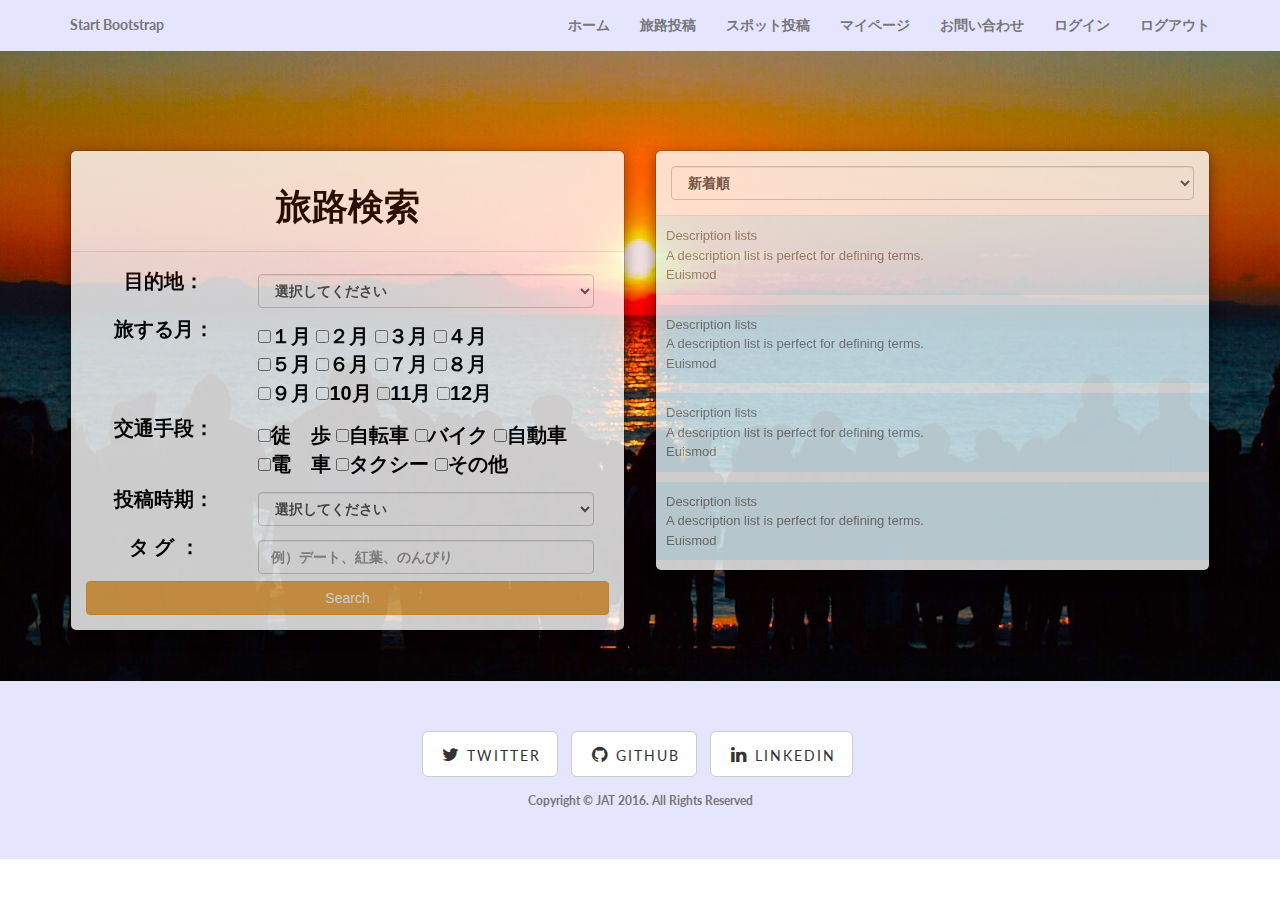
==== commit 8096428a: "レイアウト修正" ====
--- a/index.html
+++ b/index.html
@@ -52,13 +52,19 @@
                         <a href="#home">ホーム</a>
                     </li>
                     <li>
-                        <a href="#post">旅路＆スポット投稿</a>
+                        <a href="#post-plan">旅路投稿</a>
+                    </li>
+                    <li>
+                        <a href="#post-spot">スポット投稿</a>
                     </li>
                     <li>
                         <a href="#mypage">マイページ</a>
                     </li>
                     <li>
-                        <a href="#contact">Contact</a>
+                        <a href="#contact">お問い合わせ</a>
+                    </li>
+                    <li>
+                        <a href="#login">ログイン</a>
                     </li>
                     <li>
                         <a href="#logout">ログアウト</a>
@@ -200,42 +206,23 @@
     <!-- Footer -->
     <footer>
         <div class="container">
-            <div class="row">
-                <div class="col-lg-6">
-                    <ul class="list-inline">
-                        <li>
-                            <a href="#">Home</a>
-                        </li>
-                        <li class="footer-menu-divider">&sdot;</li>
-                        <li>
-                            <a href="#about">About</a>
-                        </li>
-                        <li class="footer-menu-divider">&sdot;</li>
-                        <li>
-                            <a href="#services">Services</a>
-                        </li>
-                        <li class="footer-menu-divider">&sdot;</li>
-                        <li>
-                            <a href="#contact">Contact</a>
-                        </li>
-                    </ul>
-                    <p class="copyright text-muted small">Copyright &copy; JAT 2016. All Rights Reserved</p>
-                </div>
-
-                <div class="col-lg-6">
-                    <ul class="list-inline banner-social-buttons">
-                        <li>
-                            <a href="https://twitter.com/SBootstrap" class="btn btn-default btn-lg"><i class="fa fa-twitter fa-fw"></i> <span class="network-name">Twitter</span></a>
-                        </li>
-                        <li>
-                            <a href="https://github.com/IronSummitMedia/startbootstrap" class="btn btn-default btn-lg"><i class="fa fa-github fa-fw"></i> <span class="network-name">Github</span></a>
-                        </li>
-                        <li>
-                            <a href="#" class="btn btn-default btn-lg"><i class="fa fa-linkedin fa-fw"></i> <span class="network-name">Linkedin</span></a>
-                        </li>
-                    </ul>
-                </div>
-            </div>
+          <div>
+            <ul class="list-inline banner-social-buttons">
+              <li>
+                <a href="https://twitter.com/SBootstrap" class="btn btn-default btn-lg"><i class="fa fa-twitter fa-fw"></i> <span class="network-name">Twitter</span></a>
+              </li>
+              <li>
+                <a href="https://github.com/IronSummitMedia/startbootstrap" class="btn btn-default btn-lg"><i class="fa fa-github fa-fw"></i> <span class="network-name">Github</span></a>
+              </li>
+              <li>
+                <a href="#" class="btn btn-default btn-lg"><i class="fa fa-linkedin fa-fw"></i> <span class="network-name">Linkedin</span></a>
+              </li>
+            </ul>
+          </div>
+
+          <div class="copyright text-muted small">
+            <p class="copyright">Copyright &copy; JAT 2016. All Rights Reserved</p>
+          </div>
         </div>
     </footer>
 
--- a/css/landing-page.css
+++ b/css/landing-page.css
@@ -252,6 +252,36 @@
     text-align: center;
 }
 
+.favorite-user-list{
+    height: 42px;
+    min-width: 210px;
+    max-width: 200px;
+    border: solid 1px #dcdcdc;
+    margin-top: 5px;
+}
+
+.favorite-user-picture {
+    float: left;
+    margin-left: 2px;
+}
+
+.favorite-number{
+    margin-top: 25px;
+}
+
+img.favorite-user-picture {
+    width: 40px;
+    height: 40px;
+}
+
+.favorite-user-name-area{
+    float: left;
+    margin-left: 10px;
+    margin-top: 11px;
+    font-size: 12px;
+    word-wrap: break-word;
+}
+
 .mypage-main {
     background-color: #ffffff;
 }
@@ -289,7 +319,7 @@
 }
 
 .banner-social-buttons {
-    float: right;
+    text-align: center;
     margin-top: 0;
 }
 
@@ -395,10 +425,19 @@
 }
 
 .position-fix{
-    margin-top: 25px;
+    margin-top: 5px;
     margin-bottom: 10px;
     color: #1e90ff;
     font-size: 18px;
+    width:150px;
+}
+
+.position-fix-favoritenum{
+    margin-top: 15px;
+    margin-bottom: 10px;
+    color: #1e90ff;
+    font-size: 18px;
+    min-width: 100px;
 }
 
 .position-fix-plan-list{
@@ -407,7 +446,45 @@
     text-align: left;
     color: #1e90ff;
     font-size: 20px;
-}
+    width: 300px;
+}
+
+.tag-favonum{
+    display: inline-block;
+}
+
+.edit-btn{
+    margin: 0 auto;
+    padding: 8px;
+    width: 150px;
+}
+
+.tag-content{
+    margin-left: 30px;
+    max-height: 100px;
+    max-width: 330px;
+}
+
+.tag-content-mypage{
+    max-height: 100px;
+    max-width: 250px;
+    max-width: 600px;
+    margin-left: 50px;
+    padding-right: 25px;
+    float: left;
+}
+
+.glyphicon-tags{
+    max-width: 600px;
+    word-wrap: break-word;
+    display: inline-block;
+    float: left;
+}
+
+.glyphicon-tags-mypage{
+    max-width: 200px;
+    word-wrap: break-word;
+    float: left;
 }
 
 /*---------------------------ゴミ箱、編集アイコン設置完了--------------------------*/
@@ -676,8 +753,23 @@
     min-height: 275px;
 }
 
+.plans-title{
+    min-height: 150px;
+    max-height: 300px;
+}
+
 .plan-title{
     text-align: center;
+    word-wrap: break-word;
+    min-height: 50px;
+    max-height: 400px;
+}
+
+.plan-title-name{
+    min-height: 30px;
+    max-height: 100px;
+    word-wrap: break-word;
+    padding-left: 20px;
 }
 
 /*----------------------<<END>>plan_list------------------------*/
@@ -689,5 +781,6 @@
 }
 
 p.copyright {
+    text-align: center;
     margin: 15px 0 0;
 }